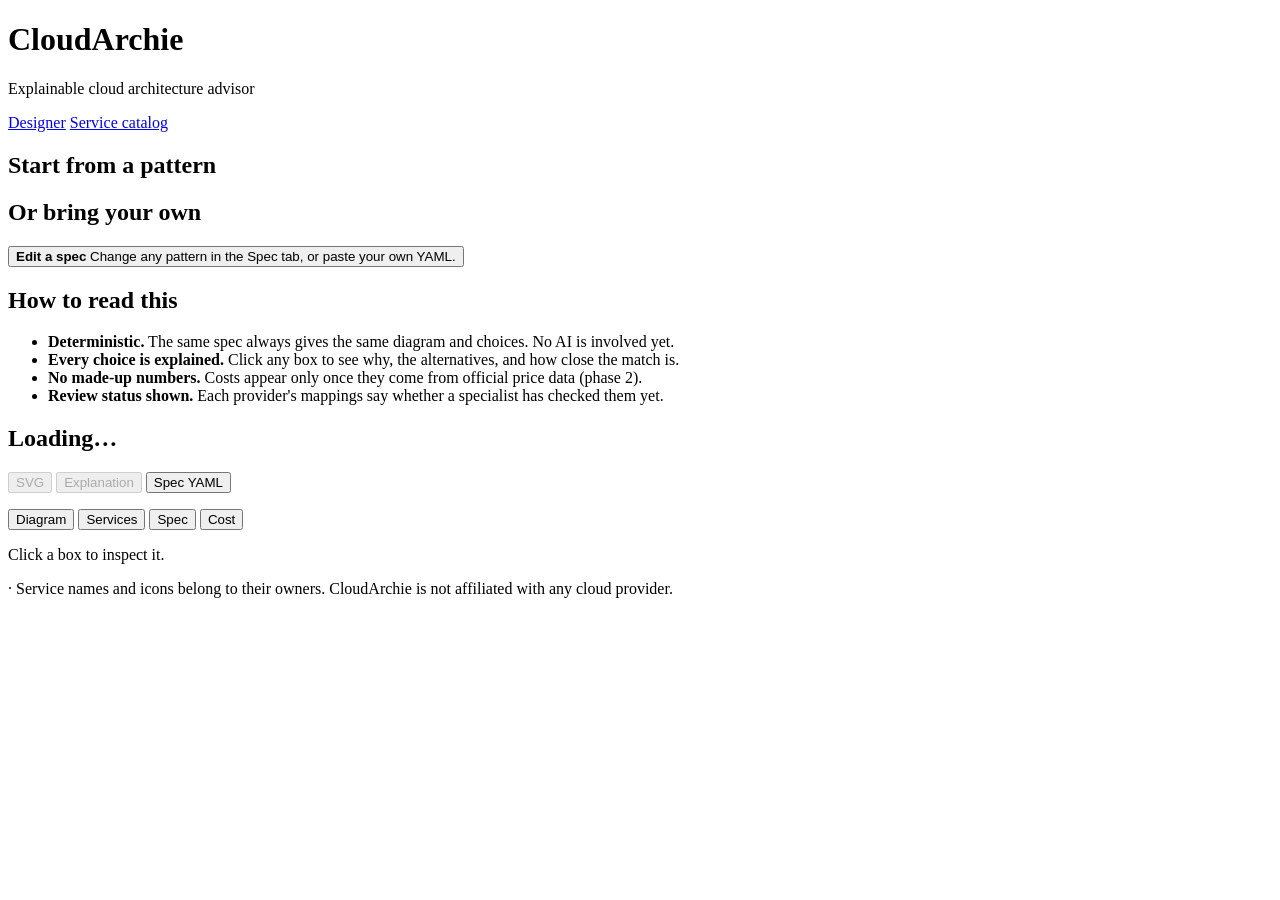
==== src/cloudarchie/static/index.html @ f8d59c1a "Add web UI, cross-cloud service catalog, Azure/GCP/OSS mappings - Web UI (cloudarchie serve): design" ====
<!doctype html>
<html lang="en">
<head>
  <meta charset="utf-8">
  <meta name="viewport" content="width=device-width, initial-scale=1">
  <title>CloudArchie</title>
  <link rel="icon" href="data:image/svg+xml,%3Csvg xmlns='http://www.w3.org/2000/svg' viewBox='0 0 32 32'%3E%3Crect width='32' height='32' rx='7' fill='%23ED7100'/%3E%3Cpath d='M9 21a5 5 0 0 1 1-9.9A7 7 0 0 1 23.5 12 4.5 4.5 0 0 1 23 21z' fill='white'/%3E%3C/svg%3E">
  <link rel="stylesheet" href="/static/app.css">
</head>
<body>
  <header class="topbar">
    <div class="brand">
      <span class="logo" aria-hidden="true"></span>
      <div>
        <h1>CloudArchie</h1>
        <p class="tagline">Explainable cloud architecture advisor</p>
      </div>
    </div>
    <nav class="main-nav" aria-label="Sections">
      <a href="#/designer" class="main-link" data-page="designer">Designer</a>
      <a href="#/catalog" class="main-link" data-page="catalog">Service catalog</a>
    </nav>
  </header>

  <div class="layout" id="page-designer">
    <aside class="sidebar" aria-label="Patterns">
      <h2 class="section-title">Start from a pattern</h2>
      <ul class="pattern-list" id="pattern-list"></ul>
      <h2 class="section-title">Or bring your own</h2>
      <button class="pattern-card custom" id="custom-spec" type="button">
        <strong>Edit a spec</strong>
        <span>Change any pattern in the Spec tab, or paste your own YAML.</span>
      </button>

      <section class="trust" aria-label="How to read this">
        <h2 class="section-title">How to read this</h2>
        <ul>
          <li><b>Deterministic.</b> The same spec always gives the same diagram and choices. No AI is involved yet.</li>
          <li><b>Every choice is explained.</b> Click any box to see why, the alternatives, and how close the match is.</li>
          <li><b>No made-up numbers.</b> Costs appear only once they come from official price data (phase 2).</li>
          <li><b>Review status shown.</b> Each provider's mappings say whether a specialist has checked them yet.</li>
        </ul>
      </section>
    </aside>

    <main class="main">
      <nav class="provider-tabs" id="provider-tabs" aria-label="Cloud provider"></nav>
      <section class="design-head">
        <div>
          <h2 id="design-name">Loading…</h2>
          <p id="design-summary" class="muted"></p>
        </div>
        <div class="downloads" aria-label="Downloads">
          <button type="button" class="btn" id="dl-svg" disabled>SVG</button>
          <button type="button" class="btn" id="dl-md" disabled>Explanation</button>
          <button type="button" class="btn" id="dl-yaml">Spec YAML</button>
        </div>
      </section>
      <ul class="chips" id="requirements" aria-label="Requirements"></ul>

      <div class="view-tabs" role="tablist" aria-label="View">
        <button role="tab" class="view-tab" data-view="diagram" aria-selected="true">Diagram</button>
        <button role="tab" class="view-tab" data-view="services" aria-selected="false">Services</button>
        <button role="tab" class="view-tab" data-view="spec" aria-selected="false">Spec <span class="status-dot" id="spec-status"></span></button>
        <button role="tab" class="view-tab" data-view="cost" aria-selected="false">Cost</button>
      </div>

      <div id="banner" class="banner" hidden></div>
      <div id="review-note" class="notice" hidden></div>

      <section class="view" data-view="diagram">
        <div class="canvas" id="diagram" aria-live="polite"></div>
        <p class="hint">Click a box to inspect it. <span id="icon-note"></span></p>
      </section>

      <section class="view" data-view="services" hidden>
        <div class="table-wrap">
          <table class="services">
            <thead><tr><th>Component</th><th>Service</th><th>Capability</th><th>Match</th><th>Why</th></tr></thead>
            <tbody id="services-body"></tbody>
          </table>
        </div>
      </section>

      <section class="view" data-view="spec" hidden>
        <div class="editor-bar">
          <span class="muted">Edits re-validate and redraw as you type.</span>
          <button type="button" class="btn" id="reset-spec">Reset to pattern</button>
        </div>
        <textarea id="spec-editor" spellcheck="false" aria-label="Spec YAML"></textarea>
        <ul class="errors" id="spec-errors" aria-live="polite"></ul>
        <details class="reference">
          <summary>Capabilities and regions you can use</summary>
          <div class="reference-grid">
            <div><h3>Capabilities</h3><dl id="ref-capabilities"></dl></div>
            <div><h3>Regions</h3><dl id="ref-regions"></dl></div>
          </div>
        </details>
      </section>

      <section class="view" data-view="cost" hidden>
        <div class="placeholder">
          <h3>Cost estimates arrive in phase 2</h3>
          <p>CloudArchie will not show a number until it can trace every line to an official price, a usage assumption you can edit, and a pricing date. Planned:</p>
          <ul>
            <li>Monthly and yearly cost as <b>low / expected / high</b> ranges, not a single number</li>
            <li>Commonly missed costs: data transfer, NAT gateways, logs, KMS, public IPv4</li>
            <li>Savings Plans and Reserved Instances with <b>break-even</b> month and downside if usage drops</li>
            <li>Accuracy published against the official AWS Pricing Calculator</li>
          </ul>
          <p class="muted">The sizing used for pricing is already in each component. Click a box to see it.</p>
        </div>
      </section>
    </main>

    <aside class="inspector" id="inspector" aria-label="Component details" hidden>
      <button type="button" class="inspector-close" id="inspector-close" aria-label="Close details">×</button>
      <div id="inspector-body"></div>
    </aside>
  </div>


  <div class="catalog-layout" id="page-catalog" hidden>
    <aside class="filters" aria-label="Filters">
      <div class="filter-group">
        <h2 class="section-title">Category</h2>
        <div class="pills" id="filter-tiers"></div>
      </div>
      <div class="filter-group">
        <h2 class="section-title">Compare providers</h2>
        <div class="pills" id="filter-providers"></div>
      </div>
      <div class="filter-group">
        <h2 class="section-title">Match quality</h2>
        <div class="pills" id="filter-match"></div>
      </div>
      <section class="trust">
        <h2 class="section-title">About matches</h2>
        <ul>
          <li><span class="badge exact">exact</span> same concept, comparable features</li>
          <li><span class="badge close">close</span> same job, differences worth knowing</li>
          <li><span class="badge partial">partial</span> covers only part of the job</li>
          <li>Open-source entries also count the work of running it yourself.</li>
        </ul>
      </section>
    </aside>

    <main class="catalog-main">
      <div class="catalog-head">
        <h2>Services <span class="count" id="catalog-count"></span></h2>
        <div class="catalog-controls">
          <input type="search" id="catalog-search" placeholder="Search a service or function, e.g. Lambda, queue, BigQuery" aria-label="Search services" autocomplete="off">
          <select id="catalog-sort" aria-label="Sort">
            <option value="category">Sort: category</option>
            <option value="name">Sort: name A–Z</option>
            <option value="differences">Sort: most differences</option>
          </select>
        </div>
      </div>
      <p class="muted catalog-sub">Each card is one function, with the equivalent service on every provider you compare. Click a card for notes, alternatives and documentation links.</p>
      <div id="catalog-review" class="notice" hidden></div>
      <ul class="catalog-results" id="catalog-results"></ul>
      <p class="empty" id="catalog-empty" hidden>No services match. Try a different search or clear a filter.</p>
    </main>
  </div>

  <footer class="footer">
    <span id="version"></span> · Service names and icons belong to their owners. CloudArchie is not affiliated with any cloud provider.
  </footer>

  <script src="/static/app.js"></script>
</body>
</html>
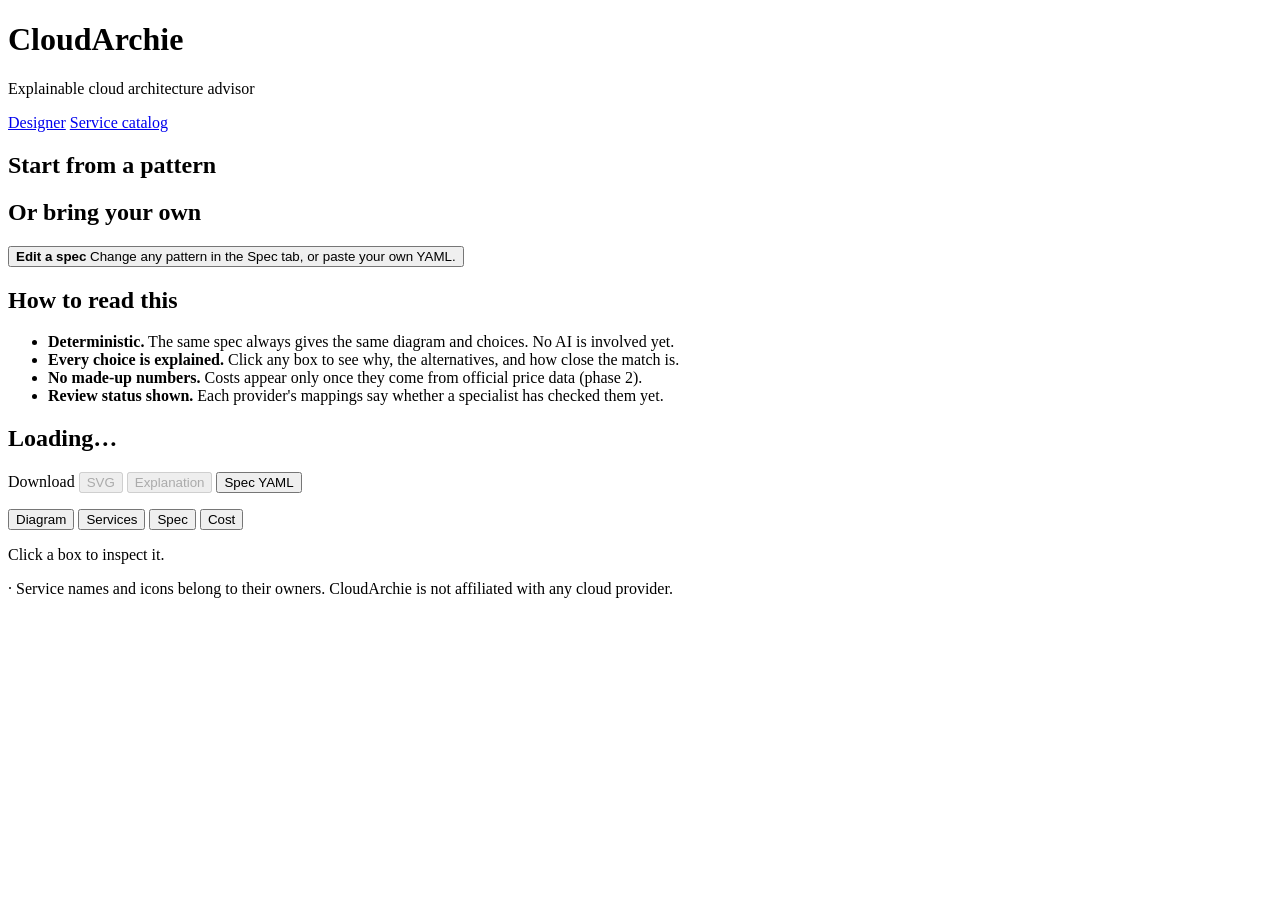
==== commit 449862fb: "Add static site export and hosted-demo mode - cloudarchie export-site builds one self-contained HTML" ====
--- a/src/cloudarchie/static/index.html
+++ b/src/cloudarchie/static/index.html
@@ -5,6 +5,9 @@
   <meta name="viewport" content="width=device-width, initial-scale=1">
   <title>CloudArchie</title>
   <link rel="icon" href="data:image/svg+xml,%3Csvg xmlns='http://www.w3.org/2000/svg' viewBox='0 0 32 32'%3E%3Crect width='32' height='32' rx='7' fill='%23ED7100'/%3E%3Cpath d='M9 21a5 5 0 0 1 1-9.9A7 7 0 0 1 23.5 12 4.5 4.5 0 0 1 23 21z' fill='white'/%3E%3C/svg%3E">
+  <link rel="preconnect" href="https://fonts.googleapis.com">
+  <link rel="preconnect" href="https://fonts.gstatic.com" crossorigin>
+  <link rel="stylesheet" href="https://fonts.googleapis.com/css2?family=Bricolage+Grotesque:opsz,wght@12..96,600;12..96,700&family=IBM+Plex+Mono:wght@400;500&family=IBM+Plex+Sans:wght@400;500;600;700&display=swap">
   <link rel="stylesheet" href="/static/app.css">
 </head>
 <body>
@@ -29,7 +32,7 @@
       <h2 class="section-title">Or bring your own</h2>
       <button class="pattern-card custom" id="custom-spec" type="button">
         <strong>Edit a spec</strong>
-        <span>Change any pattern in the Spec tab, or paste your own YAML.</span>
+        <span id="custom-spec-text">Change any pattern in the Spec tab, or paste your own YAML.</span>
       </button>
 
       <section class="trust" aria-label="How to read this">
@@ -51,9 +54,11 @@
           <p id="design-summary" class="muted"></p>
         </div>
         <div class="downloads" aria-label="Downloads">
+          <span class="dl-label" id="dl-label">Download</span>
           <button type="button" class="btn" id="dl-svg" disabled>SVG</button>
           <button type="button" class="btn" id="dl-md" disabled>Explanation</button>
           <button type="button" class="btn" id="dl-yaml">Spec YAML</button>
+          <span class="dl-status" id="dl-status" role="status"></span>
         </div>
       </section>
       <ul class="chips" id="requirements" aria-label="Requirements"></ul>
@@ -84,7 +89,8 @@
 
       <section class="view" data-view="spec" hidden>
         <div class="editor-bar">
-          <span class="muted">Edits re-validate and redraw as you type.</span>
+          <span class="muted" id="editor-hint">Edits re-validate and redraw as you type.</span>
+          <p class="notice" id="spec-readonly" hidden><b>Read-only in this hosted demo.</b> Install CloudArchie and run <code>cloudarchie serve</code> to edit specs and see them re-validate live.</p>
           <button type="button" class="btn" id="reset-spec">Reset to pattern</button>
         </div>
         <textarea id="spec-editor" spellcheck="false" aria-label="Spec YAML"></textarea>
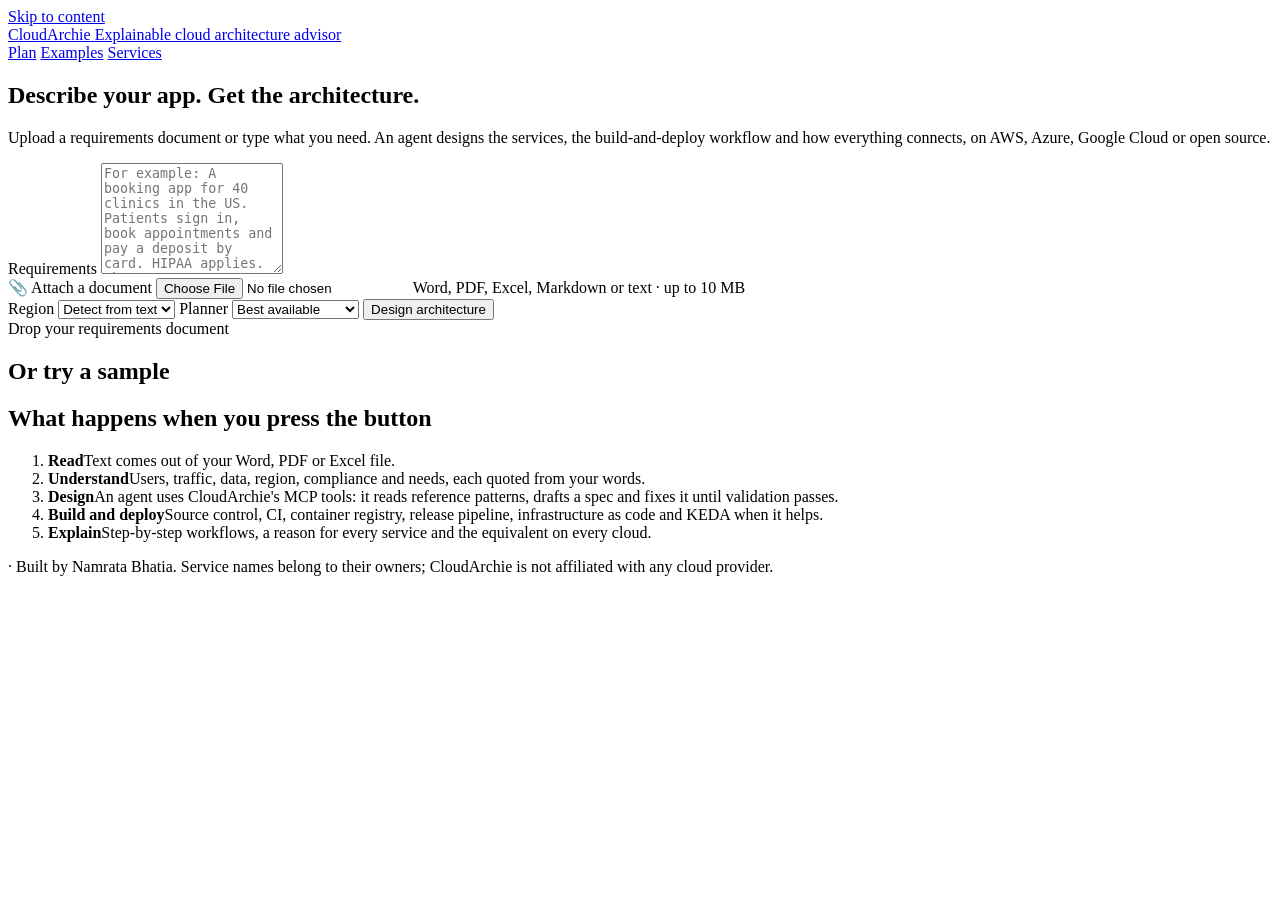
==== commit 7a7312cd: "Plan from requirements documents with an MCP-based agent - Plan page: type requirements or upload a " ====
--- a/src/cloudarchie/static/index.html
+++ b/src/cloudarchie/static/index.html
@@ -4,176 +4,270 @@
   <meta charset="utf-8">
   <meta name="viewport" content="width=device-width, initial-scale=1">
   <title>CloudArchie</title>
-  <link rel="icon" href="data:image/svg+xml,%3Csvg xmlns='http://www.w3.org/2000/svg' viewBox='0 0 32 32'%3E%3Crect width='32' height='32' rx='7' fill='%23ED7100'/%3E%3Cpath d='M9 21a5 5 0 0 1 1-9.9A7 7 0 0 1 23.5 12 4.5 4.5 0 0 1 23 21z' fill='white'/%3E%3C/svg%3E">
+  <link rel="icon" href="data:image/svg+xml,%3Csvg xmlns='http://www.w3.org/2000/svg' viewBox='0 0 32 32'%3E%3Crect width='32' height='32' rx='7' fill='%23E8710A'/%3E%3Cpath d='M9 21a5 5 0 0 1 1-9.9A7 7 0 0 1 23.5 12 4.5 4.5 0 0 1 23 21z' fill='white'/%3E%3C/svg%3E">
   <link rel="preconnect" href="https://fonts.googleapis.com">
   <link rel="preconnect" href="https://fonts.gstatic.com" crossorigin>
-  <link rel="stylesheet" href="https://fonts.googleapis.com/css2?family=Bricolage+Grotesque:opsz,wght@12..96,600;12..96,700&family=IBM+Plex+Mono:wght@400;500&family=IBM+Plex+Sans:wght@400;500;600;700&display=swap">
+  <link rel="stylesheet" href="https://fonts.googleapis.com/css2?family=Bricolage+Grotesque:opsz,wght@12..96,600;12..96,700&family=IBM+Plex+Mono:wght@400;500&family=IBM+Plex+Sans:wght@400;500;600;700&family=Open+Sans:wght@400;600;700&family=Roboto:wght@400;500;700&display=swap">
   <link rel="stylesheet" href="/static/app.css">
 </head>
 <body>
+  <a class="skip-link" href="#main">Skip to content</a>
   <header class="topbar">
-    <div class="brand">
+    <a class="brand" href="#plan" aria-label="CloudArchie home">
       <span class="logo" aria-hidden="true"></span>
-      <div>
-        <h1>CloudArchie</h1>
-        <p class="tagline">Explainable cloud architecture advisor</p>
+      <span>
+        <span class="brand-name">CloudArchie</span>
+        <span class="tagline">Explainable cloud architecture advisor</span>
+      </span>
+    </a>
+    <nav class="main-nav" aria-label="Sections">
+      <a href="#plan" class="main-link" data-page="plan">Plan</a>
+      <a href="#examples" class="main-link" data-page="examples">Examples</a>
+      <a href="#services" class="main-link" data-page="services">Services</a>
+    </nav>
+    <span class="engine-chip" id="engine-chip" hidden></span>
+  </header>
+
+  <main id="main">
+    <!-- Plan: describe the app, watch the agent work, explore the result -->
+    <section class="page" id="page-plan" data-page="plan">
+      <div class="plan-start" id="plan-start">
+        <div class="hero">
+          <h1>Describe your app. Get the architecture.</h1>
+          <p class="hero-sub">Upload a requirements document or type what you need. An agent designs the services, the build-and-deploy workflow and how everything connects, on AWS, Azure, Google Cloud or open source.</p>
+        </div>
+
+        <form class="composer" id="composer" novalidate>
+          <div class="static-note notice" id="static-note" hidden>
+            <b>This public demo has no server, so it can't read new documents.</b>
+            Pick a sample below to replay a real planning run, or
+            <a href="https://github.com/namratabhatia21/CloudArchie#run-it-yourself" target="_blank" rel="noopener noreferrer">run CloudArchie yourself</a>
+            to plan your own app.
+          </div>
+          <label class="sr-only" for="requirements">Requirements</label>
+          <textarea id="requirements" rows="7" placeholder="For example: A booking app for 40 clinics in the US. Patients sign in, book appointments and pay a deposit by card. HIPAA applies. About 120,000 patients and 99.95% uptime. The backend is already in Docker."></textarea>
+          <div class="attachment" id="attachment" hidden>
+            <span class="file-badge" id="file-badge"></span>
+            <span class="file-name" id="file-name"></span>
+            <span class="file-size muted" id="file-size"></span>
+            <button type="button" class="icon-btn" id="file-remove" aria-label="Remove the attached document">×</button>
+          </div>
+          <div class="composer-bar">
+            <div class="composer-tools">
+              <label class="btn btn-ghost attach-btn" for="file-input">
+                <span aria-hidden="true">📎</span> Attach a document
+              </label>
+              <input type="file" id="file-input" class="sr-only" accept=".docx,.pdf,.xlsx,.md,.markdown,.txt,.csv">
+              <span class="muted small">Word, PDF, Excel, Markdown or text · up to 10 MB</span>
+            </div>
+            <div class="composer-options">
+              <label class="option">
+                <span>Region</span>
+                <select id="region">
+                  <option value="">Detect from text</option>
+                </select>
+              </label>
+              <label class="option" id="mode-option">
+                <span>Planner</span>
+                <select id="mode">
+                  <option value="auto">Best available</option>
+                  <option value="ai">AI agent (Claude)</option>
+                  <option value="rules">Rule-based</option>
+                </select>
+              </label>
+              <button type="submit" class="btn btn-primary" id="plan-button">Design architecture</button>
+            </div>
+          </div>
+          <p class="composer-error" id="composer-error" role="alert" hidden></p>
+          <div class="drop-hint" aria-hidden="true">Drop your requirements document</div>
+        </form>
+
+        <section class="samples" aria-labelledby="samples-title">
+          <h2 class="section-title" id="samples-title">Or try a sample</h2>
+          <ul class="sample-list" id="sample-list"></ul>
+        </section>
+
+        <section class="how" aria-labelledby="how-title">
+          <h2 class="section-title" id="how-title">What happens when you press the button</h2>
+          <ol class="how-steps">
+            <li><b>Read</b><span>Text comes out of your Word, PDF or Excel file.</span></li>
+            <li><b>Understand</b><span>Users, traffic, data, region, compliance and needs, each quoted from your words.</span></li>
+            <li><b>Design</b><span>An agent uses CloudArchie's MCP tools: it reads reference patterns, drafts a spec and fixes it until validation passes.</span></li>
+            <li><b>Build and deploy</b><span>Source control, CI, container registry, release pipeline, infrastructure as code and KEDA when it helps.</span></li>
+            <li><b>Explain</b><span>Step-by-step workflows, a reason for every service and the equivalent on every cloud.</span></li>
+          </ol>
+        </section>
+      </div>
+
+      <div class="run" id="run" hidden>
+        <div class="run-bar">
+          <div class="run-input">
+            <span class="run-input-label muted small">Planning</span>
+            <span class="run-input-name" id="run-input-name"></span>
+          </div>
+          <span class="mode-chip" id="run-mode"></span>
+          <button type="button" class="btn" id="new-plan">New plan</button>
+        </div>
+        <div class="run-grid">
+          <aside class="timeline" aria-label="Planning progress">
+            <h2 class="section-title">Pipeline</h2>
+            <ol class="stages" id="stages" aria-live="polite"></ol>
+          </aside>
+          <div class="run-result">
+            <div class="result-placeholder" id="result-placeholder">
+              <div class="skeleton"></div>
+              <p>The design appears here as soon as the pipeline finishes.</p>
+            </div>
+            <div class="workspace" id="plan-workspace" hidden></div>
+          </div>
+        </div>
+      </div>
+    </section>
+
+    <!-- Examples: reviewed reference architectures -->
+    <section class="page" id="page-examples" data-page="examples" hidden>
+      <div class="examples-index" id="examples-index">
+        <div class="page-head">
+          <h1>Examples</h1>
+          <p class="muted">Reviewed reference architectures. Open one to see it on every cloud, read why each service is there and follow its workflows.</p>
+        </div>
+        <div class="pills" id="example-filters" role="group" aria-label="Filter examples"></div>
+        <ul class="example-grid" id="example-grid"></ul>
+      </div>
+      <div class="example-detail" id="example-detail" hidden>
+        <a class="back-link" href="#examples">← All examples</a>
+        <div class="workspace" id="example-workspace"></div>
+      </div>
+    </section>
+
+    <!-- Services: equivalent services across clouds -->
+    <section class="page catalog-layout" id="page-services" data-page="services" hidden>
+      <aside class="filters" aria-label="Filters">
+        <div class="filter-group">
+          <h2 class="section-title">Lifecycle stage</h2>
+          <div class="pills" id="filter-stages"></div>
+        </div>
+        <div class="filter-group">
+          <h2 class="section-title">Compare providers</h2>
+          <div class="pills" id="filter-providers"></div>
+        </div>
+        <div class="filter-group">
+          <h2 class="section-title">Match quality</h2>
+          <div class="pills" id="filter-match"></div>
+        </div>
+        <section class="aside-card">
+          <h2 class="section-title">About matches</h2>
+          <ul>
+            <li><span class="badge exact">exact</span> same concept, comparable features</li>
+            <li><span class="badge close">close</span> same job, differences worth knowing</li>
+            <li><span class="badge partial">partial</span> covers only part of the job</li>
+            <li>Open-source entries also count the work of running it yourself.</li>
+          </ul>
+        </section>
+      </aside>
+      <div class="catalog-main">
+        <div class="catalog-head">
+          <h1>Services <span class="count" id="catalog-count"></span></h1>
+          <div class="catalog-controls">
+            <label class="sr-only" for="catalog-search">Search services</label>
+            <input type="search" id="catalog-search" placeholder="Search a service or job, e.g. Lambda, queue, KEDA, BigQuery" autocomplete="off">
+            <label class="sr-only" for="catalog-sort">Sort</label>
+            <select id="catalog-sort">
+              <option value="stage">Sort: lifecycle</option>
+              <option value="name">Sort: name A–Z</option>
+              <option value="differences">Sort: most differences</option>
+            </select>
+          </div>
+        </div>
+        <p class="muted catalog-sub">Each card is one job a system needs, with the service that does it on every provider. Open a card for notes, alternatives and documentation.</p>
+        <div class="notice" id="catalog-review" hidden></div>
+        <ul class="catalog-results" id="catalog-results"></ul>
+        <p class="empty" id="catalog-empty" hidden>No services match. Try another search or clear a filter.</p>
+      </div>
+    </section>
+  </main>
+
+  <footer class="footer">
+    <span id="version"></span> · Built by Namrata Bhatia. Service names belong to their owners; CloudArchie is not affiliated with any cloud provider.
+  </footer>
+
+  <template id="workspace-template">
+    <div class="ws-head">
+      <div class="ws-title">
+        <h2 class="ws-name"></h2>
+        <p class="ws-summary"></p>
+        <p class="ws-provenance"></p>
+      </div>
+      <div class="ws-actions">
+        <span class="dl-label">Download</span>
+        <button type="button" class="btn btn-small" data-action="svg">Diagram</button>
+        <button type="button" class="btn btn-small" data-action="md">Explanation</button>
+        <button type="button" class="btn btn-small" data-action="yaml">Spec</button>
+        <span class="dl-status" role="status"></span>
       </div>
     </div>
-    <nav class="main-nav" aria-label="Sections">
-      <a href="#/designer" class="main-link" data-page="designer">Designer</a>
-      <a href="#/catalog" class="main-link" data-page="catalog">Service catalog</a>
-    </nav>
-  </header>
-
-  <div class="layout" id="page-designer">
-    <aside class="sidebar" aria-label="Patterns">
-      <h2 class="section-title">Start from a pattern</h2>
-      <ul class="pattern-list" id="pattern-list"></ul>
-      <h2 class="section-title">Or bring your own</h2>
-      <button class="pattern-card custom" id="custom-spec" type="button">
-        <strong>Edit a spec</strong>
-        <span id="custom-spec-text">Change any pattern in the Spec tab, or paste your own YAML.</span>
-      </button>
-
-      <section class="trust" aria-label="How to read this">
-        <h2 class="section-title">How to read this</h2>
-        <ul>
-          <li><b>Deterministic.</b> The same spec always gives the same diagram and choices. No AI is involved yet.</li>
-          <li><b>Every choice is explained.</b> Click any box to see why, the alternatives, and how close the match is.</li>
-          <li><b>No made-up numbers.</b> Costs appear only once they come from official price data (phase 2).</li>
-          <li><b>Review status shown.</b> Each provider's mappings say whether a specialist has checked them yet.</li>
-        </ul>
-      </section>
-    </aside>
-
-    <main class="main">
-      <nav class="provider-tabs" id="provider-tabs" aria-label="Cloud provider"></nav>
-      <section class="design-head">
-        <div>
-          <h2 id="design-name">Loading…</h2>
-          <p id="design-summary" class="muted"></p>
-        </div>
-        <div class="downloads" aria-label="Downloads">
-          <span class="dl-label" id="dl-label">Download</span>
-          <button type="button" class="btn" id="dl-svg" disabled>SVG</button>
-          <button type="button" class="btn" id="dl-md" disabled>Explanation</button>
-          <button type="button" class="btn" id="dl-yaml">Spec YAML</button>
-          <span class="dl-status" id="dl-status" role="status"></span>
-        </div>
-      </section>
-      <ul class="chips" id="requirements" aria-label="Requirements"></ul>
-
-      <div class="view-tabs" role="tablist" aria-label="View">
-        <button role="tab" class="view-tab" data-view="diagram" aria-selected="true">Diagram</button>
-        <button role="tab" class="view-tab" data-view="services" aria-selected="false">Services</button>
-        <button role="tab" class="view-tab" data-view="spec" aria-selected="false">Spec <span class="status-dot" id="spec-status"></span></button>
-        <button role="tab" class="view-tab" data-view="cost" aria-selected="false">Cost</button>
-      </div>
-
-      <div id="banner" class="banner" hidden></div>
-      <div id="review-note" class="notice" hidden></div>
-
-      <section class="view" data-view="diagram">
-        <div class="canvas" id="diagram" aria-live="polite"></div>
-        <p class="hint">Click a box to inspect it. <span id="icon-note"></span></p>
-      </section>
-
-      <section class="view" data-view="services" hidden>
-        <div class="table-wrap">
-          <table class="services">
-            <thead><tr><th>Component</th><th>Service</th><th>Capability</th><th>Match</th><th>Why</th></tr></thead>
-            <tbody id="services-body"></tbody>
-          </table>
-        </div>
-      </section>
-
-      <section class="view" data-view="spec" hidden>
-        <div class="editor-bar">
-          <span class="muted" id="editor-hint">Edits re-validate and redraw as you type.</span>
-          <p class="notice" id="spec-readonly" hidden><b>Read-only in this hosted demo.</b> Install CloudArchie and run <code>cloudarchie serve</code> to edit specs and see them re-validate live.</p>
-          <button type="button" class="btn" id="reset-spec">Reset to pattern</button>
-        </div>
-        <textarea id="spec-editor" spellcheck="false" aria-label="Spec YAML"></textarea>
-        <ul class="errors" id="spec-errors" aria-live="polite"></ul>
-        <details class="reference">
-          <summary>Capabilities and regions you can use</summary>
-          <div class="reference-grid">
-            <div><h3>Capabilities</h3><dl id="ref-capabilities"></dl></div>
-            <div><h3>Regions</h3><dl id="ref-regions"></dl></div>
-          </div>
-        </details>
-      </section>
-
-      <section class="view" data-view="cost" hidden>
-        <div class="placeholder">
-          <h3>Cost estimates arrive in phase 2</h3>
-          <p>CloudArchie will not show a number until it can trace every line to an official price, a usage assumption you can edit, and a pricing date. Planned:</p>
-          <ul>
-            <li>Monthly and yearly cost as <b>low / expected / high</b> ranges, not a single number</li>
-            <li>Commonly missed costs: data transfer, NAT gateways, logs, KMS, public IPv4</li>
-            <li>Savings Plans and Reserved Instances with <b>break-even</b> month and downside if usage drops</li>
-            <li>Accuracy published against the official AWS Pricing Calculator</li>
-          </ul>
-          <p class="muted">The sizing used for pricing is already in each component. Click a box to see it.</p>
-        </div>
-      </section>
-    </main>
-
-    <aside class="inspector" id="inspector" aria-label="Component details" hidden>
-      <button type="button" class="inspector-close" id="inspector-close" aria-label="Close details">×</button>
-      <div id="inspector-body"></div>
-    </aside>
-  </div>
-
-
-  <div class="catalog-layout" id="page-catalog" hidden>
-    <aside class="filters" aria-label="Filters">
-      <div class="filter-group">
-        <h2 class="section-title">Category</h2>
-        <div class="pills" id="filter-tiers"></div>
-      </div>
-      <div class="filter-group">
-        <h2 class="section-title">Compare providers</h2>
-        <div class="pills" id="filter-providers"></div>
-      </div>
-      <div class="filter-group">
-        <h2 class="section-title">Match quality</h2>
-        <div class="pills" id="filter-match"></div>
-      </div>
-      <section class="trust">
-        <h2 class="section-title">About matches</h2>
-        <ul>
-          <li><span class="badge exact">exact</span> same concept, comparable features</li>
-          <li><span class="badge close">close</span> same job, differences worth knowing</li>
-          <li><span class="badge partial">partial</span> covers only part of the job</li>
-          <li>Open-source entries also count the work of running it yourself.</li>
-        </ul>
-      </section>
-    </aside>
-
-    <main class="catalog-main">
-      <div class="catalog-head">
-        <h2>Services <span class="count" id="catalog-count"></span></h2>
-        <div class="catalog-controls">
-          <input type="search" id="catalog-search" placeholder="Search a service or function, e.g. Lambda, queue, BigQuery" aria-label="Search services" autocomplete="off">
-          <select id="catalog-sort" aria-label="Sort">
-            <option value="category">Sort: category</option>
-            <option value="name">Sort: name A–Z</option>
-            <option value="differences">Sort: most differences</option>
-          </select>
-        </div>
-      </div>
-      <p class="muted catalog-sub">Each card is one function, with the equivalent service on every provider you compare. Click a card for notes, alternatives and documentation links.</p>
-      <div id="catalog-review" class="notice" hidden></div>
-      <ul class="catalog-results" id="catalog-results"></ul>
-      <p class="empty" id="catalog-empty" hidden>No services match. Try a different search or clear a filter.</p>
-    </main>
-  </div>
-
-  <footer class="footer">
-    <span id="version"></span> · Service names and icons belong to their owners. CloudArchie is not affiliated with any cloud provider.
-  </footer>
-
+    <ul class="chips ws-reqs" aria-label="Requirements"></ul>
+    <div class="ws-notes"></div>
+    <div class="ws-frame">
+      <div class="ws-provider-bar" role="tablist" aria-label="Cloud provider"></div>
+      <div class="ws-body">
+        <div class="ws-views" role="tablist" aria-label="View">
+          <button type="button" role="tab" class="ws-view-tab" data-view="diagram" aria-selected="true">Diagram</button>
+          <button type="button" role="tab" class="ws-view-tab" data-view="bill" aria-selected="false">Services</button>
+          <button type="button" role="tab" class="ws-view-tab" data-view="workflows" aria-selected="false">Workflows</button>
+          <button type="button" role="tab" class="ws-view-tab" data-view="spec" aria-selected="false">Spec <span class="status-dot"></span></button>
+        </div>
+        <div class="notice ws-review" hidden></div>
+        <div class="banner ws-banner" hidden></div>
+        <section class="ws-view" data-view="diagram">
+          <div class="diagram-bar">
+            <p class="hint">Click a box to see why it is there. <span class="icon-note"></span></p>
+            <button type="button" class="btn btn-small zoom-toggle" aria-pressed="false">Actual size</button>
+          </div>
+          <div class="ws-diagram">
+            <div class="canvas ws-canvas" aria-live="polite"></div>
+            <aside class="inspector" hidden aria-label="Component details">
+              <button type="button" class="inspector-close" aria-label="Close details">×</button>
+              <div class="inspector-body"></div>
+            </aside>
+          </div>
+        </section>
+        <section class="ws-view" data-view="bill" hidden>
+          <p class="muted small">Every service in this design, in the order a change travels: from code to build, release, serving traffic, running, integrating, storing data and operating it.</p>
+          <div class="bill"></div>
+        </section>
+        <section class="ws-view" data-view="workflows" hidden>
+          <div class="wf-layout">
+            <div class="wf-side">
+              <div class="wf-tabs" role="tablist" aria-label="Workflow"></div>
+              <ol class="wf-steps"></ol>
+              <div class="wf-controls">
+                <button type="button" class="btn btn-small" data-wf="prev" aria-label="Previous step">←</button>
+                <button type="button" class="btn btn-small btn-accent" data-wf="play">Play</button>
+                <button type="button" class="btn btn-small" data-wf="next" aria-label="Next step">→</button>
+              </div>
+            </div>
+            <div class="canvas wf-canvas"></div>
+          </div>
+        </section>
+        <section class="ws-view" data-view="spec" hidden>
+          <div class="editor-bar">
+            <span class="muted small editor-hint">Edits re-validate and redraw as you type.</span>
+            <button type="button" class="btn btn-small editor-reset">Reset</button>
+          </div>
+          <p class="notice editor-readonly" hidden><b>Read-only here.</b> Run <code>cloudarchie serve</code> to edit specs and see them re-validate live.</p>
+          <textarea class="spec-editor" spellcheck="false" aria-label="Spec YAML"></textarea>
+          <ul class="errors"></ul>
+        </section>
+      </div>
+    </div>
+  </template>
+
+  <script src="/static/core.js"></script>
+  <script src="/static/workspace.js"></script>
+  <script src="/static/plan.js"></script>
+  <script src="/static/examples.js"></script>
+  <script src="/static/services.js"></script>
   <script src="/static/app.js"></script>
 </body>
 </html>
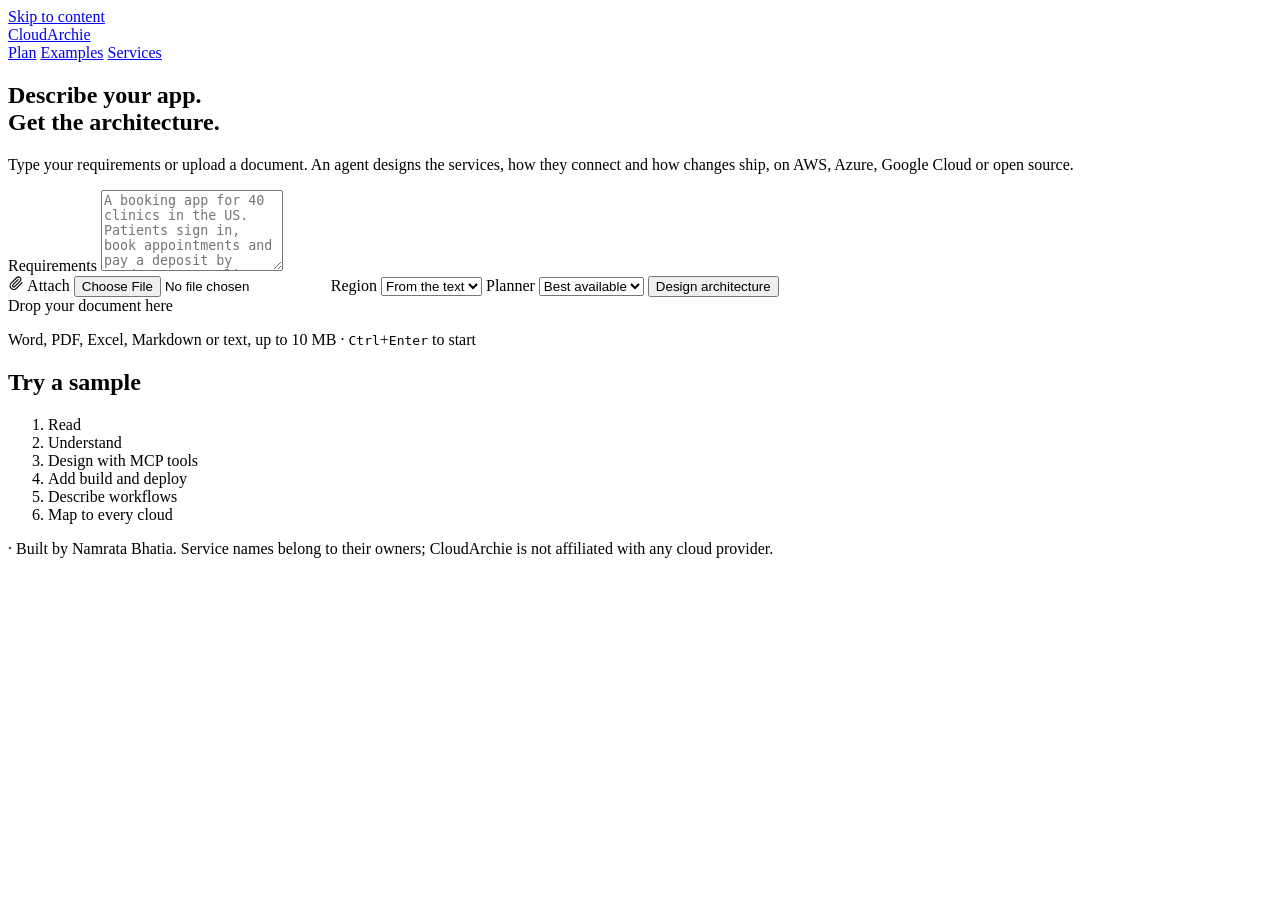
==== commit 643f5f4d: "Add cost estimates, in-browser planning with open models, and a calmer UI - Cost view: every design " ====
--- a/src/cloudarchie/static/index.html
+++ b/src/cloudarchie/static/index.html
@@ -13,12 +13,9 @@
 <body>
   <a class="skip-link" href="#main">Skip to content</a>
   <header class="topbar">
-    <a class="brand" href="#plan" aria-label="CloudArchie home">
+    <a class="brand" href="#plan" aria-label="CloudArchie home" title="Explainable cloud architecture advisor">
       <span class="logo" aria-hidden="true"></span>
-      <span>
-        <span class="brand-name">CloudArchie</span>
-        <span class="tagline">Explainable cloud architecture advisor</span>
-      </span>
+      <span class="brand-name">CloudArchie</span>
     </a>
     <nav class="main-nav" aria-label="Sections">
       <a href="#plan" class="main-link" data-page="plan">Plan</a>
@@ -33,94 +30,96 @@
     <section class="page" id="page-plan" data-page="plan">
       <div class="plan-start" id="plan-start">
         <div class="hero">
-          <h1>Describe your app. Get the architecture.</h1>
-          <p class="hero-sub">Upload a requirements document or type what you need. An agent designs the services, the build-and-deploy workflow and how everything connects, on AWS, Azure, Google Cloud or open source.</p>
+          <h1>Describe your app.<br>Get the architecture.</h1>
+          <p class="hero-sub">Type your requirements or upload a document. An agent designs the services, how they connect and how changes ship, on AWS, Azure, Google Cloud or open source.</p>
         </div>
 
         <form class="composer" id="composer" novalidate>
-          <div class="static-note notice" id="static-note" hidden>
-            <b>This public demo has no server, so it can't read new documents.</b>
-            Pick a sample below to replay a real planning run, or
-            <a href="https://github.com/namratabhatia21/CloudArchie#run-it-yourself" target="_blank" rel="noopener noreferrer">run CloudArchie yourself</a>
+          <p class="static-note" id="static-note" hidden>
+            This demo has no server, so it replays recorded runs of the samples below.
+            <a href="https://github.com/namratabhatia21/CloudArchie#run-it-yourself" target="_blank" rel="noopener noreferrer">Run CloudArchie yourself</a>
             to plan your own app.
-          </div>
+          </p>
           <label class="sr-only" for="requirements">Requirements</label>
-          <textarea id="requirements" rows="7" placeholder="For example: A booking app for 40 clinics in the US. Patients sign in, book appointments and pay a deposit by card. HIPAA applies. About 120,000 patients and 99.95% uptime. The backend is already in Docker."></textarea>
+          <textarea id="requirements" rows="5" placeholder="A booking app for 40 clinics in the US. Patients sign in, book appointments and pay a deposit by card. HIPAA applies, about 120,000 patients, 99.95% uptime. The backend is already in Docker."></textarea>
           <div class="attachment" id="attachment" hidden>
             <span class="file-badge" id="file-badge"></span>
             <span class="file-name" id="file-name"></span>
-            <span class="file-size muted" id="file-size"></span>
+            <span class="file-size" id="file-size"></span>
             <button type="button" class="icon-btn" id="file-remove" aria-label="Remove the attached document">×</button>
           </div>
           <div class="composer-bar">
-            <div class="composer-tools">
-              <label class="btn btn-ghost attach-btn" for="file-input">
-                <span aria-hidden="true">📎</span> Attach a document
-              </label>
-              <input type="file" id="file-input" class="sr-only" accept=".docx,.pdf,.xlsx,.md,.markdown,.txt,.csv">
-              <span class="muted small">Word, PDF, Excel, Markdown or text · up to 10 MB</span>
-            </div>
-            <div class="composer-options">
-              <label class="option">
-                <span>Region</span>
-                <select id="region">
-                  <option value="">Detect from text</option>
-                </select>
-              </label>
-              <label class="option" id="mode-option">
-                <span>Planner</span>
-                <select id="mode">
-                  <option value="auto">Best available</option>
-                  <option value="ai">AI agent (Claude)</option>
-                  <option value="rules">Rule-based</option>
-                </select>
-              </label>
-              <button type="submit" class="btn btn-primary" id="plan-button">Design architecture</button>
-            </div>
+            <label class="btn btn-ghost attach-btn" for="file-input" title="Word, PDF, Excel, Markdown or text, up to 10 MB">
+              <svg viewBox="0 0 24 24" width="16" height="16" aria-hidden="true"><path d="M21 11.5 12.6 20a5.5 5.5 0 0 1-7.8-7.8l8.5-8.5a3.7 3.7 0 0 1 5.2 5.2l-8.5 8.5a1.8 1.8 0 0 1-2.6-2.6l7.8-7.8" fill="none" stroke="currentColor" stroke-width="1.8" stroke-linecap="round" stroke-linejoin="round"/></svg>
+              Attach
+            </label>
+            <input type="file" id="file-input" class="sr-only" accept=".docx,.pdf,.xlsx,.md,.markdown,.txt,.csv">
+            <label class="select-chip" id="region-option">
+              <span>Region</span>
+              <select id="region">
+                <option value="">From the text</option>
+              </select>
+            </label>
+            <label class="select-chip" id="mode-option">
+              <span>Planner</span>
+              <select id="mode">
+                <option value="auto">Best available</option>
+                <option value="ai">AI agent</option>
+                <option value="rules">Rule-based</option>
+              </select>
+            </label>
+            <button type="submit" class="btn btn-primary" id="plan-button">Design architecture</button>
+          </div>
+          <div class="hf-settings" id="hf-settings" hidden>
+            <label class="field"><span>Hugging Face token</span><input type="password" id="hf-token" autocomplete="off" spellcheck="false" placeholder="hf_…"></label>
+            <label class="field"><span>Model</span><input type="text" id="hf-model" autocomplete="off" spellcheck="false"></label>
+            <details class="field-more">
+              <summary>Use another endpoint</summary>
+              <label class="field"><span>OpenAI-compatible endpoint</span><input type="url" id="hf-endpoint" autocomplete="off" spellcheck="false" placeholder="https://router.huggingface.co/v1"></label>
+              <p class="hint">For a model on your own machine, run Ollama with <code>OLLAMA_ORIGINS=*</code> and use <code>http://localhost:11434/v1</code> with a model such as <code>qwen2.5:7b</code>; leave the token empty.</p>
+            </details>
+            <p class="hint">The token goes only to the model provider, straight from this browser, and is forgotten when you close the tab. <a href="https://huggingface.co/settings/tokens" target="_blank" rel="noopener noreferrer">Create a free Hugging Face token ↗</a> with permission to make calls to Inference Providers.</p>
           </div>
           <p class="composer-error" id="composer-error" role="alert" hidden></p>
-          <div class="drop-hint" aria-hidden="true">Drop your requirements document</div>
+          <div class="drop-hint" aria-hidden="true">Drop your document here</div>
         </form>
+        <p class="composer-foot" id="composer-foot">Word, PDF, Excel, Markdown or text, up to 10 MB · <kbd>Ctrl</kbd>+<kbd>Enter</kbd> to start</p>
 
         <section class="samples" aria-labelledby="samples-title">
-          <h2 class="section-title" id="samples-title">Or try a sample</h2>
+          <h2 class="label" id="samples-title">Try a sample</h2>
           <ul class="sample-list" id="sample-list"></ul>
         </section>
 
-        <section class="how" aria-labelledby="how-title">
-          <h2 class="section-title" id="how-title">What happens when you press the button</h2>
-          <ol class="how-steps">
-            <li><b>Read</b><span>Text comes out of your Word, PDF or Excel file.</span></li>
-            <li><b>Understand</b><span>Users, traffic, data, region, compliance and needs, each quoted from your words.</span></li>
-            <li><b>Design</b><span>An agent uses CloudArchie's MCP tools: it reads reference patterns, drafts a spec and fixes it until validation passes.</span></li>
-            <li><b>Build and deploy</b><span>Source control, CI, container registry, release pipeline, infrastructure as code and KEDA when it helps.</span></li>
-            <li><b>Explain</b><span>Step-by-step workflows, a reason for every service and the equivalent on every cloud.</span></li>
-          </ol>
-        </section>
+        <ol class="how-line" aria-label="How it works">
+          <li>Read</li>
+          <li>Understand</li>
+          <li>Design with MCP tools</li>
+          <li>Add build and deploy</li>
+          <li>Describe workflows</li>
+          <li>Map to every cloud</li>
+        </ol>
       </div>
 
       <div class="run" id="run" hidden>
-        <div class="run-bar">
-          <div class="run-input">
-            <span class="run-input-label muted small">Planning</span>
-            <span class="run-input-name" id="run-input-name"></span>
-          </div>
-          <span class="mode-chip" id="run-mode"></span>
-          <button type="button" class="btn" id="new-plan">New plan</button>
-        </div>
-        <div class="run-grid">
-          <aside class="timeline" aria-label="Planning progress">
-            <h2 class="section-title">Pipeline</h2>
-            <ol class="stages" id="stages" aria-live="polite"></ol>
-          </aside>
-          <div class="run-result">
-            <div class="result-placeholder" id="result-placeholder">
-              <div class="skeleton"></div>
-              <p>The design appears here as soon as the pipeline finishes.</p>
-            </div>
-            <div class="workspace" id="plan-workspace" hidden></div>
-          </div>
-        </div>
+        <div class="run-head">
+          <button type="button" class="btn btn-ghost back-btn" id="new-plan">← New plan</button>
+          <span class="run-source" id="run-input-name"></span>
+          <span class="run-mode" id="run-mode"></span>
+        </div>
+        <div class="run-notices" id="run-notices"></div>
+        <details class="pipeline" id="pipeline" open>
+          <summary>
+            <span class="pipeline-status" id="pipeline-status">Planning…</span>
+            <ol class="stepper" id="stepper" aria-hidden="true"></ol>
+            <span class="pipeline-toggle"><span class="show">Show steps</span><span class="hide">Hide steps</span></span>
+          </summary>
+          <ol class="stages" id="stages" aria-live="polite"></ol>
+        </details>
+        <div class="result-placeholder" id="result-placeholder">
+          <div class="skeleton"></div>
+          <p>The design appears here when the pipeline finishes.</p>
+        </div>
+        <div class="workspace" id="plan-workspace" hidden></div>
       </div>
     </section>
 
@@ -129,9 +128,9 @@
       <div class="examples-index" id="examples-index">
         <div class="page-head">
           <h1>Examples</h1>
-          <p class="muted">Reviewed reference architectures. Open one to see it on every cloud, read why each service is there and follow its workflows.</p>
-        </div>
-        <div class="pills" id="example-filters" role="group" aria-label="Filter examples"></div>
+          <p>Reference architectures to learn from or start with. Open one to see it on every cloud.</p>
+        </div>
+        <div class="chips-row" id="example-filters" role="group" aria-label="Filter examples"></div>
         <ul class="example-grid" id="example-grid"></ul>
       </div>
       <div class="example-detail" id="example-detail" hidden>
@@ -144,43 +143,52 @@
     <section class="page catalog-layout" id="page-services" data-page="services" hidden>
       <aside class="filters" aria-label="Filters">
         <div class="filter-group">
-          <h2 class="section-title">Lifecycle stage</h2>
-          <div class="pills" id="filter-stages"></div>
+          <h2 class="label">Stage</h2>
+          <div class="filter-list" id="filter-stages"></div>
         </div>
         <div class="filter-group">
-          <h2 class="section-title">Compare providers</h2>
-          <div class="pills" id="filter-providers"></div>
+          <h2 class="label">Providers</h2>
+          <div class="filter-list" id="filter-providers"></div>
         </div>
         <div class="filter-group">
-          <h2 class="section-title">Match quality</h2>
-          <div class="pills" id="filter-match"></div>
-        </div>
-        <section class="aside-card">
-          <h2 class="section-title">About matches</h2>
-          <ul>
-            <li><span class="badge exact">exact</span> same concept, comparable features</li>
-            <li><span class="badge close">close</span> same job, differences worth knowing</li>
-            <li><span class="badge partial">partial</span> covers only part of the job</li>
-            <li>Open-source entries also count the work of running it yourself.</li>
-          </ul>
-        </section>
+          <h2 class="label">Match</h2>
+          <div class="segmented full" id="filter-match"></div>
+        </div>
+        <div class="filter-foot">
+          <p id="catalog-review"></p>
+          <details>
+            <summary>What the match labels mean</summary>
+            <dl>
+              <dt>Same everywhere</dt><dd>Same concept with comparable features.</dd>
+              <dt><span class="tag close">Close</span></dt><dd>Does the same job, with differences worth knowing.</dd>
+              <dt><span class="tag partial">Partial</span></dt><dd>Covers only part of the job.</dd>
+            </dl>
+            <p>Open-source entries also count the work of running it yourself.</p>
+          </details>
+        </div>
       </aside>
       <div class="catalog-main">
         <div class="catalog-head">
-          <h1>Services <span class="count" id="catalog-count"></span></h1>
+          <div>
+            <h1>Services <span class="count" id="catalog-count"></span></h1>
+            <p class="catalog-sub">One card per job a system needs, with the service that does it on each cloud.</p>
+          </div>
           <div class="catalog-controls">
-            <label class="sr-only" for="catalog-search">Search services</label>
-            <input type="search" id="catalog-search" placeholder="Search a service or job, e.g. Lambda, queue, KEDA, BigQuery" autocomplete="off">
-            <label class="sr-only" for="catalog-sort">Sort</label>
-            <select id="catalog-sort">
-              <option value="stage">Sort: lifecycle</option>
-              <option value="name">Sort: name A–Z</option>
-              <option value="differences">Sort: most differences</option>
-            </select>
-          </div>
-        </div>
-        <p class="muted catalog-sub">Each card is one job a system needs, with the service that does it on every provider. Open a card for notes, alternatives and documentation.</p>
-        <div class="notice" id="catalog-review" hidden></div>
+            <label class="search">
+              <span class="sr-only">Search services</span>
+              <svg viewBox="0 0 24 24" width="16" height="16" aria-hidden="true"><circle cx="11" cy="11" r="7" fill="none" stroke="currentColor" stroke-width="2"/><path d="m20 20-3.5-3.5" stroke="currentColor" stroke-width="2" stroke-linecap="round"/></svg>
+              <input type="search" id="catalog-search" placeholder="Search, e.g. Lambda, queue, KEDA" autocomplete="off">
+            </label>
+            <label class="select-chip">
+              <span>Sort</span>
+              <select id="catalog-sort">
+                <option value="stage">Stage</option>
+                <option value="name">Name</option>
+                <option value="differences">Differences</option>
+              </select>
+            </label>
+          </div>
+        </div>
         <ul class="catalog-results" id="catalog-results"></ul>
         <p class="empty" id="catalog-empty" hidden>No services match. Try another search or clear a filter.</p>
       </div>
@@ -196,66 +204,79 @@
       <div class="ws-title">
         <h2 class="ws-name"></h2>
         <p class="ws-summary"></p>
-        <p class="ws-provenance"></p>
+        <p class="ws-meta"></p>
       </div>
       <div class="ws-actions">
-        <span class="dl-label">Download</span>
-        <button type="button" class="btn btn-small" data-action="svg">Diagram</button>
-        <button type="button" class="btn btn-small" data-action="md">Explanation</button>
-        <button type="button" class="btn btn-small" data-action="yaml">Spec</button>
+        <details class="menu">
+          <summary class="btn"><span class="menu-label">Download</span>
+            <svg viewBox="0 0 24 24" width="14" height="14" aria-hidden="true"><path d="m6 9 6 6 6-6" fill="none" stroke="currentColor" stroke-width="2" stroke-linecap="round" stroke-linejoin="round"/></svg>
+          </summary>
+          <div class="menu-list">
+            <button type="button" data-action="svg">Diagram <span>.svg</span></button>
+            <button type="button" data-action="md">Explanation <span>.md</span></button>
+            <button type="button" data-action="yaml">Spec <span>.yaml</span></button>
+          </div>
+        </details>
         <span class="dl-status" role="status"></span>
       </div>
     </div>
-    <ul class="chips ws-reqs" aria-label="Requirements"></ul>
-    <div class="ws-notes"></div>
+    <details class="ws-review-notes" hidden>
+      <summary><span class="review-icon" aria-hidden="true">?</span><span class="review-title"></span></summary>
+      <div class="ws-notes"></div>
+    </details>
     <div class="ws-frame">
-      <div class="ws-provider-bar" role="tablist" aria-label="Cloud provider"></div>
-      <div class="ws-body">
+      <div class="ws-bar">
+        <div class="ws-provider-bar" role="tablist" aria-label="Cloud provider"></div>
         <div class="ws-views" role="tablist" aria-label="View">
           <button type="button" role="tab" class="ws-view-tab" data-view="diagram" aria-selected="true">Diagram</button>
           <button type="button" role="tab" class="ws-view-tab" data-view="bill" aria-selected="false">Services</button>
+          <button type="button" role="tab" class="ws-view-tab" data-view="cost" aria-selected="false">Cost</button>
           <button type="button" role="tab" class="ws-view-tab" data-view="workflows" aria-selected="false">Workflows</button>
           <button type="button" role="tab" class="ws-view-tab" data-view="spec" aria-selected="false">Spec <span class="status-dot"></span></button>
         </div>
-        <div class="notice ws-review" hidden></div>
+      </div>
+      <div class="ws-body">
         <div class="banner ws-banner" hidden></div>
         <section class="ws-view" data-view="diagram">
-          <div class="diagram-bar">
-            <p class="hint">Click a box to see why it is there. <span class="icon-note"></span></p>
-            <button type="button" class="btn btn-small zoom-toggle" aria-pressed="false">Actual size</button>
-          </div>
           <div class="ws-diagram">
-            <div class="canvas ws-canvas" aria-live="polite"></div>
+            <div class="canvas-wrap">
+              <div class="canvas ws-canvas" aria-live="polite"></div>
+              <button type="button" class="btn btn-small zoom-toggle" aria-pressed="false">Actual size</button>
+            </div>
             <aside class="inspector" hidden aria-label="Component details">
               <button type="button" class="inspector-close" aria-label="Close details">×</button>
               <div class="inspector-body"></div>
             </aside>
           </div>
+          <p class="hint">Click a service to see why it is there. <span class="ws-review"></span> <span class="icon-note"></span></p>
         </section>
         <section class="ws-view" data-view="bill" hidden>
-          <p class="muted small">Every service in this design, in the order a change travels: from code to build, release, serving traffic, running, integrating, storing data and operating it.</p>
           <div class="bill"></div>
+        </section>
+        <section class="ws-view" data-view="cost" hidden>
+          <div class="cost"></div>
         </section>
         <section class="ws-view" data-view="workflows" hidden>
           <div class="wf-layout">
             <div class="wf-side">
-              <div class="wf-tabs" role="tablist" aria-label="Workflow"></div>
+              <div class="chips-row wf-tabs" role="tablist" aria-label="Workflow"></div>
+              <div class="wf-controls">
+                <button type="button" class="btn btn-small btn-accent" data-wf="play">Play</button>
+                <button type="button" class="btn btn-small btn-icon" data-wf="prev" aria-label="Previous step">←</button>
+                <button type="button" class="btn btn-small btn-icon" data-wf="next" aria-label="Next step">→</button>
+                <span class="wf-position"></span>
+              </div>
               <ol class="wf-steps"></ol>
-              <div class="wf-controls">
-                <button type="button" class="btn btn-small" data-wf="prev" aria-label="Previous step">←</button>
-                <button type="button" class="btn btn-small btn-accent" data-wf="play">Play</button>
-                <button type="button" class="btn btn-small" data-wf="next" aria-label="Next step">→</button>
-              </div>
             </div>
             <div class="canvas wf-canvas"></div>
           </div>
         </section>
         <section class="ws-view" data-view="spec" hidden>
           <div class="editor-bar">
-            <span class="muted small editor-hint">Edits re-validate and redraw as you type.</span>
+            <span class="hint editor-hint">Edits re-validate and redraw as you type.</span>
             <button type="button" class="btn btn-small editor-reset">Reset</button>
           </div>
-          <p class="notice editor-readonly" hidden><b>Read-only here.</b> Run <code>cloudarchie serve</code> to edit specs and see them re-validate live.</p>
+          <p class="hint editor-readonly" hidden>Read-only in this demo. Run <code>cloudarchie serve</code> to edit specs live.</p>
           <textarea class="spec-editor" spellcheck="false" aria-label="Spec YAML"></textarea>
           <ul class="errors"></ul>
         </section>
